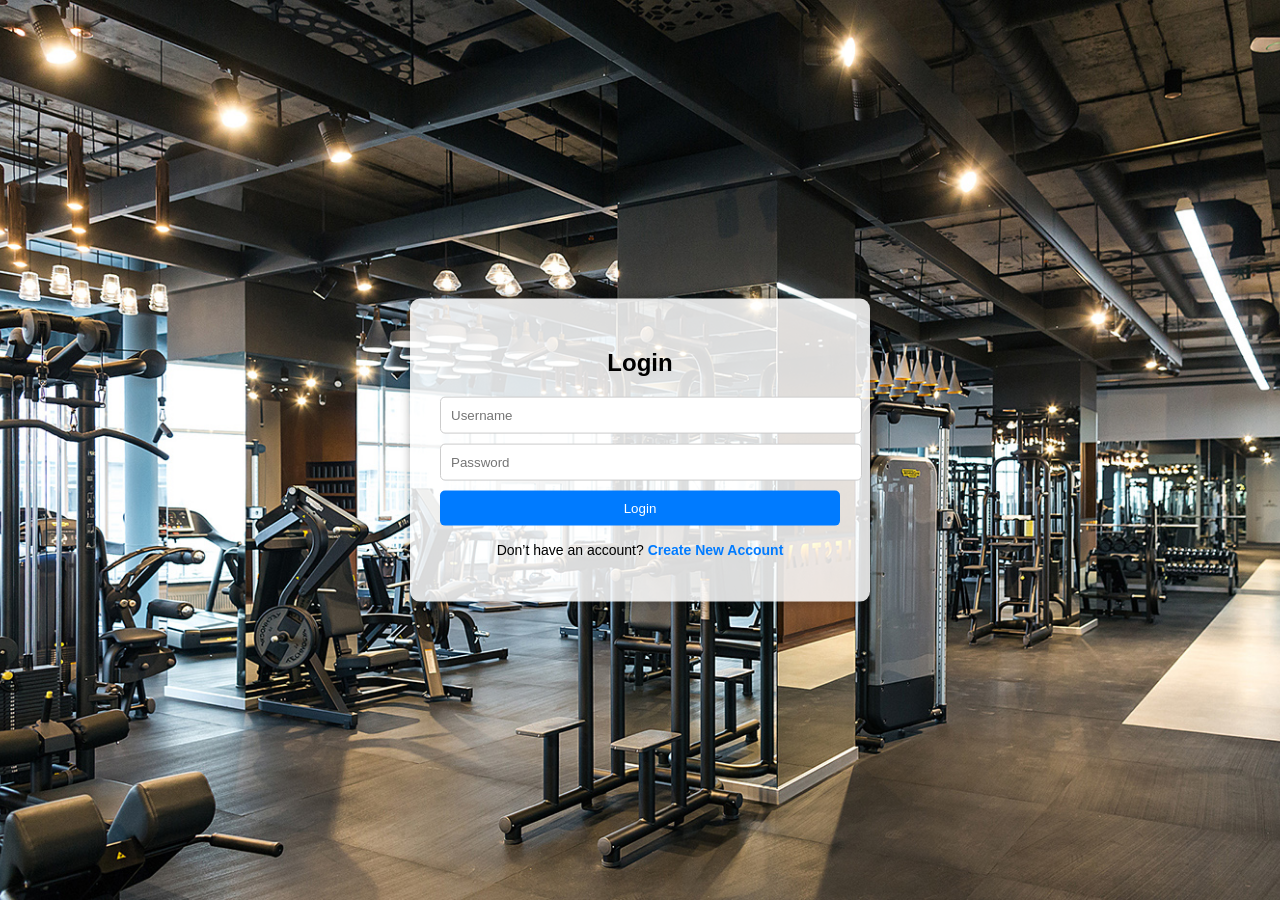
==== index.html @ 751d322d "Add files via upload" ====
<!DOCTYPE html>
<html lang="en">
<head>
  <meta charset="UTF-8">
  <meta name="viewport" content="width=device-width, initial-scale=1.0">
  <title>Login Page</title>
  <link rel="stylesheet" href="style.css">
</head>
<body>
  <div class="login-container">
    <h2>Login</h2>
    <form id="loginForm">
      <input type="text" id="username" placeholder="Username" required>
      <input type="password" id="password" placeholder="Password" required>
      <button type="submit">Login</button>
    </form>
    <p id="message"></p>

    <!-- Link to index1.html -->
    <p class="signup-link">
      Don’t have an account? <a href="index1.html">Create New Account</a>
    </p>
  </div>

  <script src="script.js"></script>
</body>
</html>
---- style.css ----
body {
  margin: 0;
  font-family: Arial, sans-serif;
  background: url('gym.jpg') no-repeat center center fixed;
  background-size: cover;
}

.login-container {
  background-color: rgba(255, 255, 255, 0.85);
  width: 400px;
  padding: 30px;
  border-radius: 10px;
  box-shadow: 0 0 10px rgba(0,0,0,0.3);
  text-align: center;
  position: absolute;
  top: 50%;
  left: 50%;
  transform: translate(-50%, -50%);
}

input {
  display: block;
  width: 100%;
  margin: 10px 0;
  padding: 10px;
  border: 1px solid #ccc;
  border-radius: 5px;
}

button {
  background-color: #007bff;
  color: white;
  border: none;
  padding: 10px;
  width: 100%;
  border-radius: 5px;
  cursor: pointer;
}

button:hover {
  background-color: #0056b3;
}

#message {
  margin-top: 10px;
  color: red;
}

.signup-link {
  margin-top: 15px;
  font-size: 14px;
}

.signup-link a {
  color: #007bff;
  text-decoration: none;
  font-weight: bold;
}

.signup-link a:hover {
  text-decoration: underline;
}
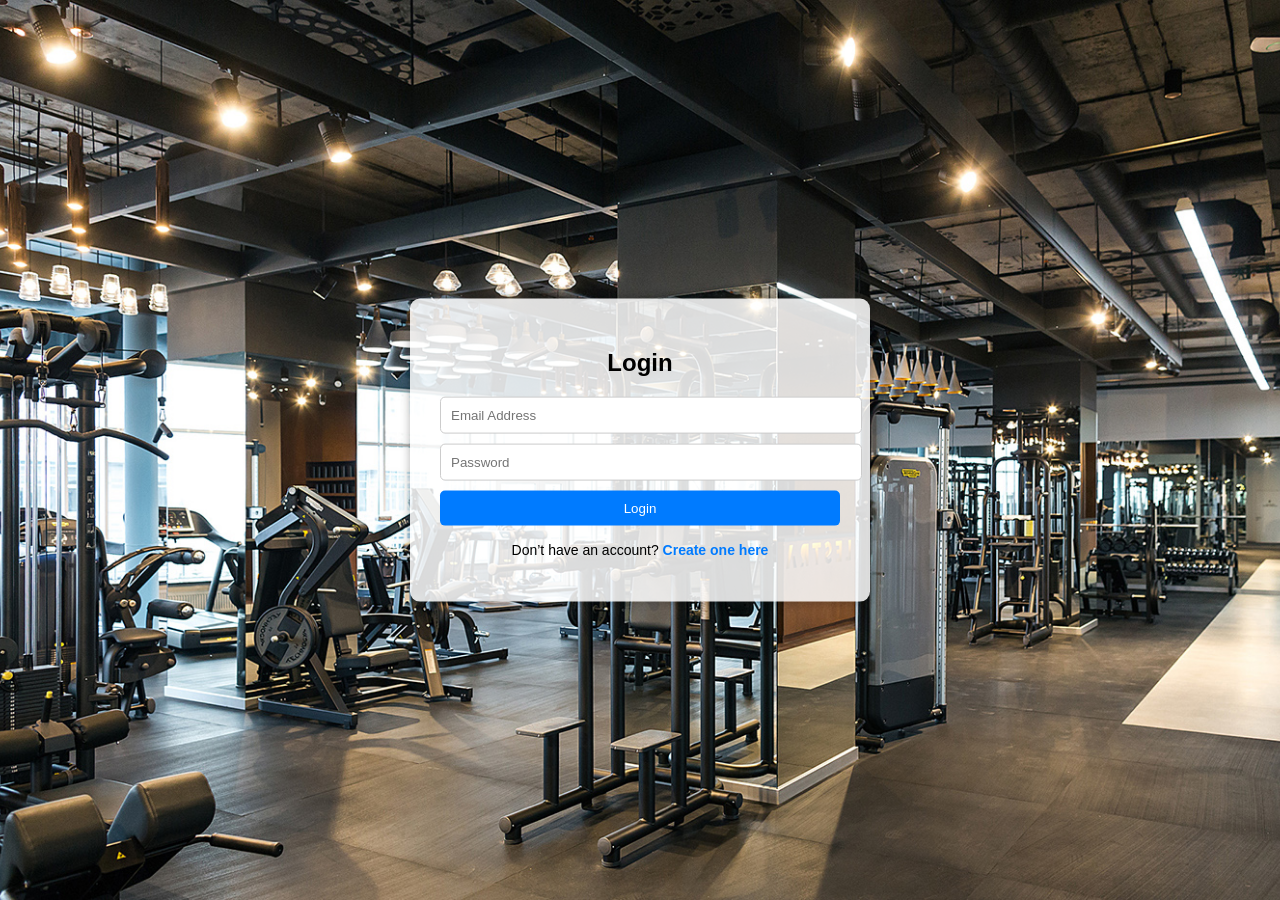
==== commit 01f4bd34: "Update index.html" ====
--- a/index.html
+++ b/index.html
@@ -10,18 +10,23 @@
   <div class="login-container">
     <h2>Login</h2>
     <form id="loginForm">
-      <input type="text" id="username" placeholder="Username" required>
+      <!-- Email -->
+      <input type="email" id="username" placeholder="Email Address" required>
+
+      <!-- Password -->
       <input type="password" id="password" placeholder="Password" required>
+
       <button type="submit">Login</button>
     </form>
     <p id="message"></p>
 
-    <!-- Link to index1.html -->
+    <!-- Link to signup page -->
     <p class="signup-link">
-      Don’t have an account? <a href="index1.html">Create New Account</a>
+      Don’t have an account? <a href="index1.html">Create one here</a>
     </p>
   </div>
 
-  <script src="script.js"></script>
+  <!-- ✅ Load script as a module so imports work -->
+  <script type="module" src="script.js"></script>
 </body>
 </html>
